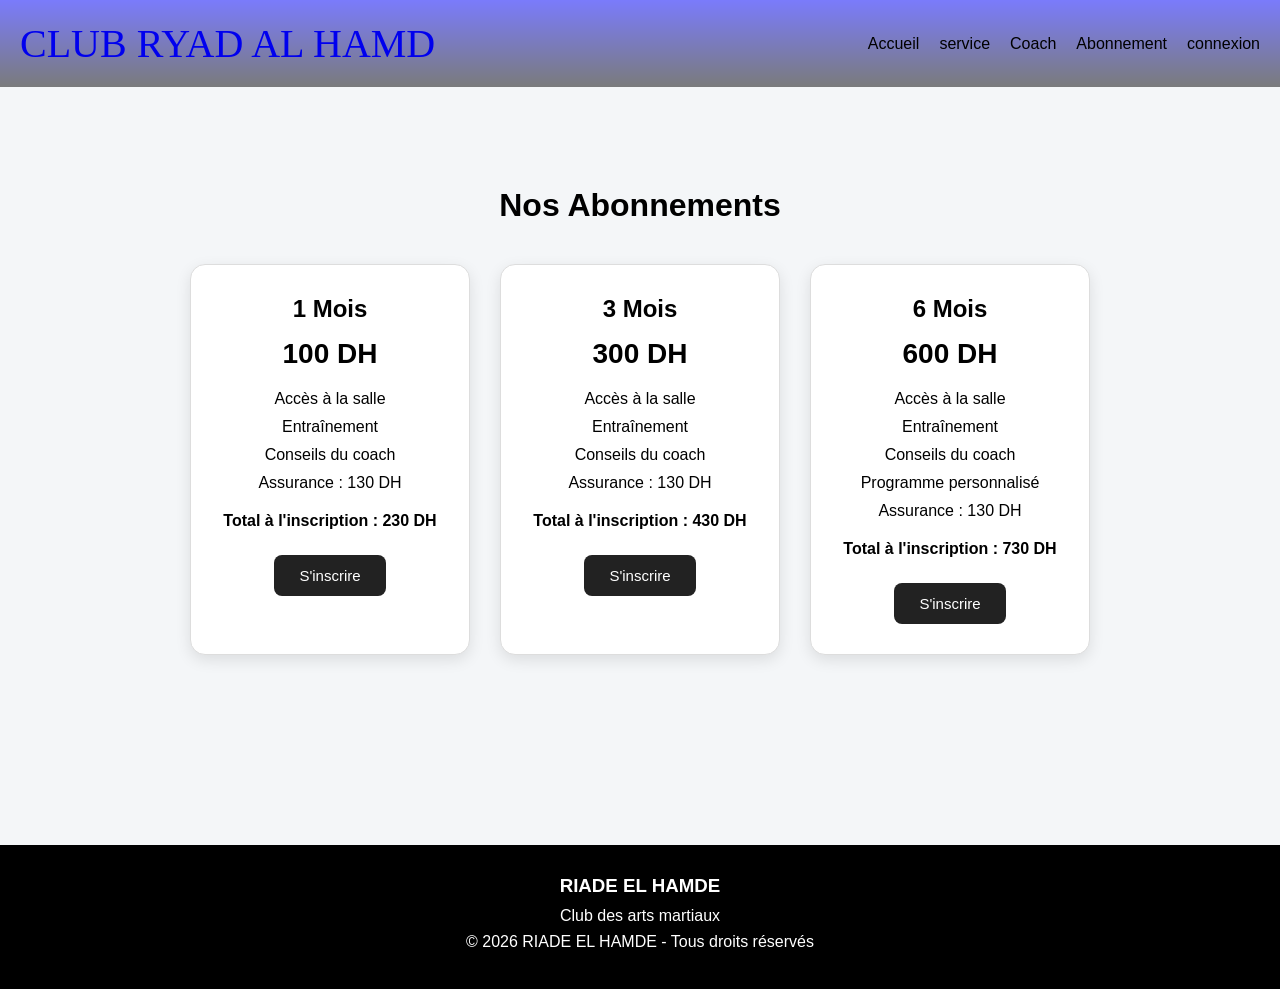
==== Abonnement.html @ a3c561f8 "v_3" ====
<!DOCTYPE html>
<html lang="en">
<head>
    <meta charset="UTF-8">
    <meta name="viewport" content="width=device-width, initial-scale=1.0">
    <title>Document</title>
    <link rel="stylesheet" href="css/style.css">
</head>
<body>
    <header>
        <p><a href="index.html"> CLUB RYAD AL HAMD</a></p>
        <nav>
            <a href="index.html">Accueil</a>
            <a href="sevicees.html">service</a>
            <a href="Coache.html">Coach</a>
            <a href="Abonnement.html">Abonnement</a>
            
            <a href="connexion.html">connexion</a>
        </nav>
    </header>
    <main>
        <section class="abonnements">

            <h2>Nos Abonnements</h2>

            <div class="abonnements-container">

                <div class="abonnement-card">
                    <h3>1 Mois</h3>
                    <p class="prix">100 DH</p>

                    <p>Accès à la salle</p>
                    <p>Entraînement</p>
                    <p>Conseils du coach</p>

                    <p>Assurance : 130 DH</p>
                    <strong>Total à l'inscription : 230 DH</strong>

                    <button onclick="window.location.href='inscription.php?abonnement=1%20Mois&prix=100'">
    S'inscrire
</button>
                </div>


                <div class="abonnement-card">
                    <h3>3 Mois</h3>
                    <p class="prix">300 DH</p>

                    <p>Accès à la salle</p>
                    <p>Entraînement</p>
                    <p>Conseils du coach</p>

                    <p>Assurance : 130 DH</p>
                    <strong>Total à l'inscription : 430 DH</strong>

                    <button onclick="window.location.href='inscription.php?abonnement=3%20Mois&prix=300'">
    S'inscrire
</button>
                </div>


                <div class="abonnement-card">
                    <h3>6 Mois</h3>
                    <p class="prix">600 DH</p>

                    <p>Accès à la salle</p>
                    <p>Entraînement</p>
                    <p>Conseils du coach</p>
                    <p>Programme personnalisé</p>

                    <p>Assurance : 130 DH</p>
                    <strong>Total à l'inscription : 730 DH</strong>

                    <button onclick="window.location.href='inscription.php?abonnement=6%20Mois&prix=600'">
    S'inscrire
</button>
                </div>

            </div>

        </section>
        
</button>

            </form>

        </section>
    </main>
    <footer>
        <h3>RIADE EL HAMDE</h3>

        <p>Club des arts martiaux</p>

        <p>© 2026 RIADE EL HAMDE - Tous droits réservés</p>
   </footer>
   <script src="js/script.js"></script>
</body>
</html>
---- css/style.css ----
* {
    margin: 0;
    padding: 0;
    box-sizing: border-box;
}

body {
    font-family: Arial, sans-serif;
}
header {
    padding: 20px;
    display: flex;
    justify-content: space-between;
    align-items: center;
    background-image: 
  linear-gradient(rgb(0 0 255 / 0.5), rgba(0, 0, 0, 0.5)),
  url('mage/kungfu.jpg');;
}
header p{
    font-size: 40px;
    font-family: 'Times New Roman', Times, serif;
}
header p a{
    text-decoration: none;
}
header p a:hover{
    color: blue;
}
nav {
    display: flex;
    gap: 20px;
}
nav a {
    text-decoration: none;
    color: black;
}
main {
    padding: 40px;
}
section {
    margin-bottom: 40px;
}
section img {
    width: 500px;
    height: 300px;
    object-fit: cover;
}
.hero-video {
    position: relative;
    width: 100%;
    height: 500px;
    overflow: hidden;
    border-radius: 20px;
}

.hero-video video {
    width: 100%;
    height: 100%;
    object-fit:none ;
}
video {
    width: 450px;
    height: 280px;
    object-fit: cover;
    display: block;
    margin: 30px auto;
    border-radius: 15px;
    box-shadow: 0 8px 20px rgba(0,0,0,0.25);
}
@media (max-width: 768px) {
    section img {
        width: 100%;
        height: auto;
    }
}
.hero{
    text-align: center;
    padding: 80px 20px;
    background-image: url("../images/salle1.jpeg");
    background-size: cover;
    background-position: center;
    min-height: 400px
}
.hero h2 {
    font-size: 40px;
    margin-bottom: 20px;
}
.hero p {
    font-size: 20px;
    margin-bottom: 30px;
}
.hero a {
    display: inline-block;
    padding: 12px 25px;
    text-decoration: none;
    border-radius: 8px;
    background-color: black;
    color: white;
    transition: 0.3s;
}
.hero a:hover {
    transform: scale(1.05);
    text-decoration: underline;
}
disciplines {
    text-align: center;
    padding: 50px 20px;
}

.disciplines h2 {
    font-size: 32px;
    margin-bottom: 30px;
}

.cards {
    display: flex;
    justify-content: center;
    gap: 20px;
    flex-wrap: wrap;
}

.card {
   
    width: 220px;
    padding: 25px;
    border: 1px solid #ddd;
    border-radius: 10px;
    transition: 0.3s;

    background-image: url("mage/kungfu.jpg");
    background-size: cover;   
    background-position: center;  
    background-repeat: no-repeat; 
}
.card:hover{
    transform: translateY(-10px);
    box-shadow: 0 10px 20px rgba(0,0,0,0.15);
}

.card h3 {
    margin-bottom: 15px;
}
footer {
    text-align: center;
    padding: 30px 20px;
    margin-top: 50px;
    background-color: black;
    color: white;
}

footer h3 {
    margin-bottom: 10px;
}

footer p {
    margin-bottom: 8px;
}
.services {
    padding: 60px 8%;
    text-align: center;
}

.services h2 {
    font-size: 32px;
    margin-bottom: 40px;
}

.services-container {
    display: flex;
    justify-content: center;
    gap: 20px;
    flex-wrap: wrap;
    align-items: stretch;
}

.service-card {
   background: white;
    width: 250px;
    padding: 25px;
    border: 1px solid #ccc;
    border-radius: 12px;
    box-shadow: 0 4px 10px rgba(0, 0, 0, 0.1);
}

.service-card h3 {
    margin-bottom: 15px;
}

.service-card p {
    line-height: 1.6;
}
.coachs {
    padding: 60px 8%;
    text-align: center;
}

.coachs h2 {
    font-size: 32px;
    margin-bottom: 40px;
}

.coachs-container {
    display: flex;
    justify-content: center;
    gap: 25px;
    flex-wrap: wrap;
}

.coach-card {
    width: 250px;
    padding: 25px;
    border: 1px solid #ccc;
    border-radius: 12px;
    box-shadow: 0 4px 10px rgba(0, 0, 0, 0.15);
    background: white;
}

.coach-card h3 {
    margin-bottom: 15px;
}

.coach-card p {
    line-height: 1.6;
}
.coach-card img {
    width: 120px;
    height: 120px;
    object-fit: cover;
    border-radius: 50%;
    margin-bottom: 15px;
    border: 3px solid #ddd;
}

.coach-card:hover img {
    transform: scale(1.08);
    transition: 0.3s;
}

.coach-card strong {
    display: block;
    margin-top: 15px;
}

@media (max-width: 768px) {
    .coachs-container {
        flex-direction: column;
        align-items: center;
    }

    .coach-card {
        width: 85%;
    }
}
.coach-card button {
    margin-top: 20px;
    padding: 10px 20px;
    border: none;
    border-radius: 8px;
    background: #222;
    color: white;
    cursor: pointer;
    font-size: 15px;
}

.coach-card button:hover {
    background: #555;
}
.modal {
    display: none;
    position: fixed;
    z-index: 1000;
    left: 0;
    top: 0;
    width: 100%;
    height: 100%;
    background: rgba(0, 0, 0, 0.6);

    justify-content: center;
    align-items: center;
}

.modal-content {
    background: white;
    width: 400px;
    max-width: 90%;
    padding: 30px;
    border-radius: 15px;
    text-align: center;
    position: relative;
}

.close {
    position: absolute;
    right: 20px;
    top: 10px;
    font-size: 30px;
    cursor: pointer;
}

.modal-content h2 {
    margin-bottom: 20px;
}

.modal-content p {
    margin-bottom: 15px;
    line-height: 1.6;
}

.modal-content button {
    padding: 10px 25px;
    border: none;
    border-radius: 8px;
    background: black;
    color: white;
    cursor: pointer;
}
.abonnements {
    padding: 60px 8%;
    text-align: center;
}

.abonnements h2 {
    font-size: 32px;
    margin-bottom: 40px;
}

.abonnements-container {
    display: flex;
    justify-content: center;
    align-items: stretch;
    gap: 30px;
    flex-wrap: wrap;
}

.abonnement-card {
    width: 280px;
    padding: 30px 20px;
    border: 1px solid #ddd;
    border-radius: 15px;
    background: white;
    box-shadow: 0 5px 15px rgba(0,0,0,0.1);
    transition: 0.3s;
}

.abonnement-card:hover {
    transform: translateY(-8px);
    box-shadow: 0 10px 25px rgba(0,0,0,0.15);
}

.abonnement-card h3 {
    font-size: 24px;
    margin-bottom: 15px;
}

.abonnement-card .prix {
    font-size: 28px;
    font-weight: bold;
    margin-bottom: 20px;
}

.abonnement-card p {
    margin: 10px 0;
}

.abonnement-card strong {
    display: block;
    margin-top: 20px;
}

.abonnement-card button {
    margin-top: 25px;
    padding: 12px 25px;
    border: none;
    border-radius: 8px;
    background: #222;
    color: white;
    cursor: pointer;
    font-size: 15px;
}

.abonnement-card button:hover {
    background: #555;
}

@media (max-width: 768px) {

    .abonnements-container {
        flex-direction: column;
        align-items: center;
    }

    .abonnement-card {
        width: 85%;
    }
}
inscription {
    padding: 60px 8%;
    text-align: center;
}

.inscription h2 {
    font-size: 32px;
    margin-bottom: 30px;
}

.inscription form {
    width: 450px;
    max-width: 90%;
    margin: auto;
    padding: 30px;
    border: 1px solid #ddd;
    border-radius: 15px;
    box-shadow: 0 5px 15px rgba(0,0,0,0.1);
    text-align: left;
}

.inscription label {
    display: block;
    margin-top: 15px;
    margin-bottom: 5px;
    font-weight: bold;
}

.inscription input {
    width: 100%;
    padding: 12px;
    border: 1px solid #ccc;
    border-radius: 8px;
}

.inscription button {
    width: 100%;
    margin-top: 25px;
    padding: 12px;
    border: none;
    border-radius: 8px;
    background: #222;
    color: white;
    cursor: pointer;
}

.inscription button:hover {
    background: #555;
}
connexion {
    padding: 70px 20px;
    text-align: center;
}

.connexion h2 {
    font-size: 32px;
    margin-bottom: 30px;
}

.connexion form {
    width: 400px;
    max-width: 90%;
    margin: auto;
    padding: 30px;
    border: 1px solid #ddd;
    border-radius: 15px;
    background: white;
    box-shadow: 0 5px 15px rgba(0,0,0,0.1);
    text-align: left;
}

.connexion label {
    display: block;
    margin-bottom: 7px;
    margin-top: 15px;
    font-weight: bold;
}

.connexion input {
    width: 100%;
    padding: 12px;
    border: 1px solid #ccc;
    border-radius: 8px;
    font-size: 15px;
}

.connexion button {
    width: 100%;
    margin-top: 25px;
    padding: 12px;
    border: none;
    border-radius: 8px;
    background: #222;
    color: white;
    cursor: pointer;
    font-size: 16px;
}

.connexion button:hover {
    background: #555;
}

#messageConnexion {
    margin-top: 20px;
    font-weight: bold;
}
.inscription-container {
    width: 90%;
    max-width: 500px;
    margin: 60px auto;
    padding: 30px;
    background: white;
    border-radius: 15px;
    box-shadow: 0 5px 20px rgba(0,0,0,0.15);
    text-align: center;
}

.inscription-container h1 {
    color: green;
    margin-bottom: 25px;
}

.inscription-info {
    text-align: left;
    margin: 20px 0;
}

.inscription-info p {
    padding: 10px;
    border-bottom: 1px solid #ddd;
}

.inscription-container .btn {
    display: inline-block;
    padding: 12px 25px;
    background: #111;
    color: white;
    text-decoration: none;
    border-radius: 8px;
    margin-top: 15px;
}

.inscription-container .btn:hover {
    background: #333;
}
.vedio{
   height: 20%;
    width: 40%;
}
body {
    margin: 0;
    font-family: Arial, sans-serif;
    background: #f4f6f8;
}

.inscription-container {
    width: 90%;
    max-width: 550px;
    margin: 50px auto;
    background: white;
    padding: 35px;
    border-radius: 15px;
    box-shadow: 0 8px 25px rgba(0,0,0,0.15);
}

.inscription-container h1 {
    text-align: center;
    margin-bottom: 30px;
    color: #222;
}

.inscription-container label {
    display: block;
    margin-bottom: 8px;
    font-weight: bold;
    color: #333;
}

.inscription-container input {
    width: 100%;
    padding: 13px;
    margin-bottom: 20px;
    border: 1px solid #ddd;
    border-radius: 8px;
    box-sizing: border-box;
    font-size: 15px;
}

.inscription-container input:focus {
    outline: none;
    border-color: #555;
}

.inscription-info {
    margin: 20px 0;
    padding: 15px;
    background: #f7f7f7;
    border-radius: 10px;
}

.inscription-info p {
    margin: 10px 0;
}

.inscription-container button {
    width: 100%;
    padding: 14px;
    border: none;
    border-radius: 8px;
    background: #222;
    color: white;
    font-size: 16px;
    cursor: pointer;
}

.inscription-container button:hover {
    background: #444;
}

/* Téléphone */
@media (max-width: 600px) {

    .inscription-container {
        width: 85%;
        padding: 25px;
        margin: 30px auto;
    }

    .inscription-container h1 {
        font-size: 25px;
    }
}
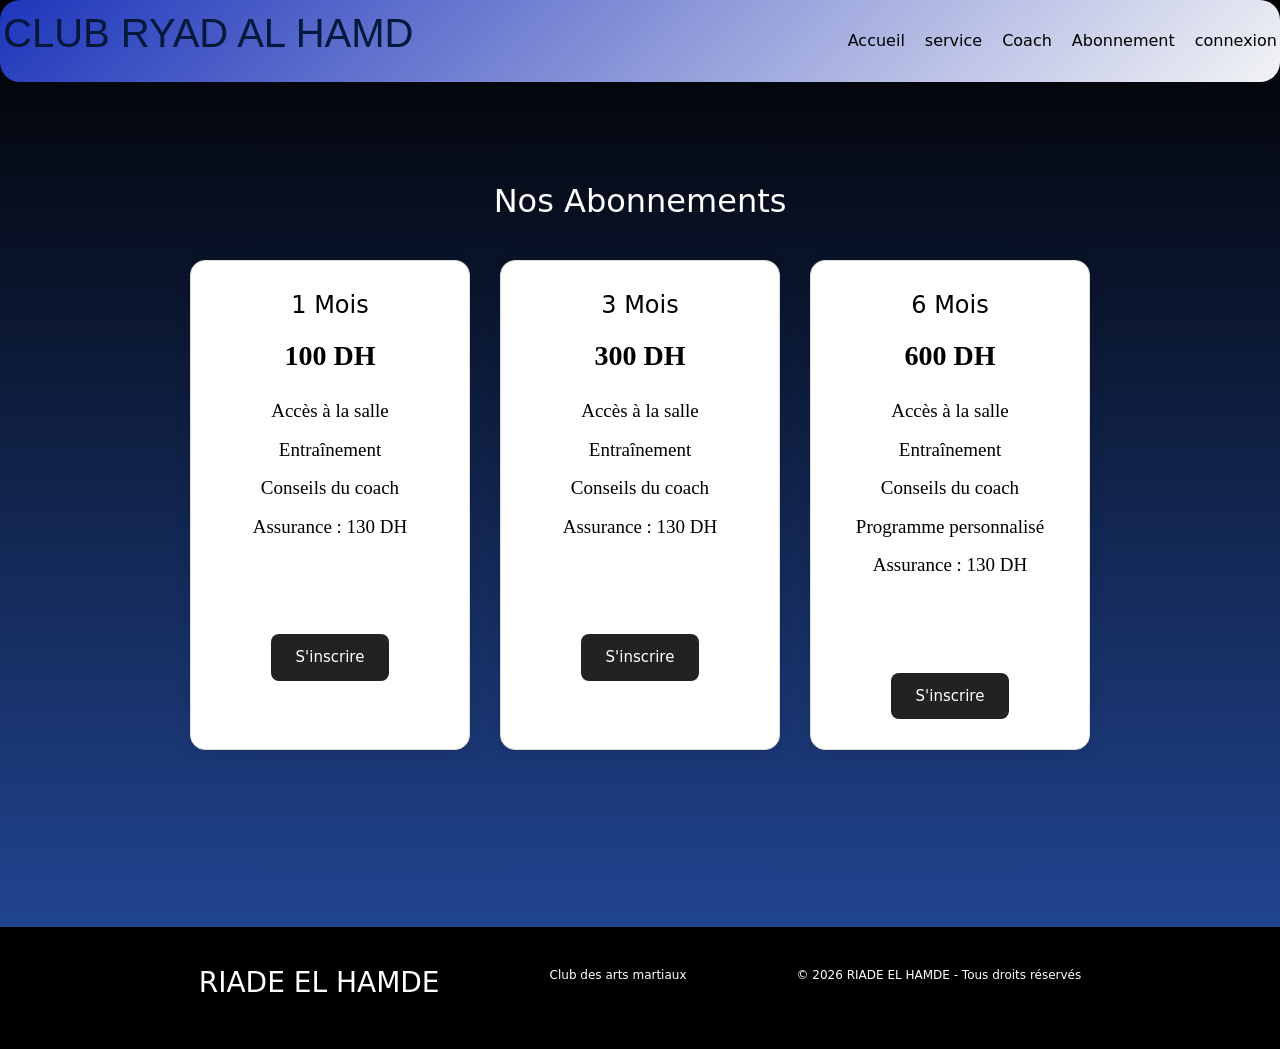
==== commit 8910398f: "v_5" ====
--- a/Abonnement.html
+++ b/Abonnement.html
@@ -5,6 +5,8 @@
     <meta name="viewport" content="width=device-width, initial-scale=1.0">
     <title>Document</title>
     <link rel="stylesheet" href="css/style.css">
+        <link href="https://cdn.jsdelivr.net/npm/bootstrap@5.3.8/dist/css/bootstrap.min.css" rel="stylesheet" integrity="sha384-sRIl4kxILFvY47J16cr9ZwB07vP4J8+LH7qKQnuqkuIAvNWLzeN8tE5YBujZqJLB" crossorigin="anonymous">
+
 </head>
 <body>
     <header>
@@ -94,5 +96,6 @@
         <p>© 2026 RIADE EL HAMDE - Tous droits réservés</p>
    </footer>
    <script src="js/script.js"></script>
+   <script src="https://cdn.jsdelivr.net/npm/bootstrap@5.3.8/dist/js/bootstrap.bundle.min.js" integrity="sha384-FKyoEForCGlyvwx9Hj09JcYn3nv7wiPVlz7YYwJrWVcXK/BmnVDxM+D2scQbITxI" crossorigin="anonymous"></script>
 </body>
 </html>
--- a/css/style.css
+++ b/css/style.css
@@ -6,25 +6,28 @@
 
 body {
     font-family: Arial, sans-serif;
+    background-image: linear-gradient(to bottom,#000000 0%, #254da3 100%), url();
+    
 }
 header {
-    padding: 20px;
+    padding: 3px;
     display: flex;
     justify-content: space-between;
     align-items: center;
-    background-image: 
-  linear-gradient(rgb(0 0 255 / 0.5), rgba(0, 0, 0, 0.5)),
-  url('mage/kungfu.jpg');;
+    border-radius: 20px;
+    background: linear-gradient(135deg, #1e36bb, #f2f3f5);
 }
 header p{
     font-size: 40px;
-    font-family: 'Times New Roman', Times, serif;
+    font-family:'Trebuchet MS', 'Lucida Sans Unicode', 'Lucida Grande', 'Lucida Sans', Arial, sans-serif;
 }
 header p a{
     text-decoration: none;
+    color: #03183b;
 }
 header p a:hover{
-    color: blue;
+    color: rgb(0, 0, 0);
+    
 }
 nav {
     display: flex;
@@ -33,12 +36,22 @@
 nav a {
     text-decoration: none;
     color: black;
+    transition: 0.3s;
+    
+}
+nav a:hover {
+    transform: scale(1.05);
+    text-decoration: underline;
+    background-color: rgba(201, 214, 14, 0.534);
+    border-top-left-radius: 12px;
+    border-top-right-radius: 12px;
 }
 main {
     padding: 40px;
 }
 section {
     margin-bottom: 40px;
+    color: white;
 }
 section img {
     width: 500px;
@@ -56,7 +69,7 @@
 .hero-video video {
     width: 100%;
     height: 100%;
-    object-fit:none ;
+    object-fit:none;
 }
 video {
     width: 450px;
@@ -76,7 +89,7 @@
 .hero{
     text-align: center;
     padding: 80px 20px;
-    background-image: url("../images/salle1.jpeg");
+    background-image: url("");
     background-size: cover;
     background-position: center;
     min-height: 400px
@@ -84,10 +97,13 @@
 .hero h2 {
     font-size: 40px;
     margin-bottom: 20px;
+    color: white;
+    font-family: 'Lucida Sans', 'Lucida Sans Regular', 'Lucida Grande', 'Lucida Sans Unicode', Geneva, Verdana, sans-serif;
 }
 .hero p {
     font-size: 20px;
     margin-bottom: 30px;
+    color: white;
 }
 .hero a {
     display: inline-block;
@@ -102,7 +118,7 @@
     transform: scale(1.05);
     text-decoration: underline;
 }
-disciplines {
+.disciplines {
     text-align: center;
     padding: 50px 20px;
 }
@@ -110,6 +126,7 @@
 .disciplines h2 {
     font-size: 32px;
     margin-bottom: 30px;
+    color: white;
 }
 
 .cards {
@@ -117,35 +134,119 @@
     justify-content: center;
     gap: 20px;
     flex-wrap: wrap;
+    background-color: black;
+    border-bottom-right-radius: 15px;
+    border-top-right-radius: 15px;
+    border: 1px solid black;
+    background: linear-gradient(135deg,#0a23af,#03183b);
+
 }
 
 .card {
    
     width: 220px;
-    padding: 25px;
+    padding: 15px;
     border: 1px solid #ddd;
     border-radius: 10px;
     transition: 0.3s;
 
-    background-image: url("mage/kungfu.jpg");
+    background-image: url();
     background-size: cover;   
     background-position: center;  
     background-repeat: no-repeat; 
+    animation: entrerCard 1.5s ease-out,
+               mouvement 3s ease-in-out 1.5s infinite;
+}
+@keyframes entrezCard {
+    from {
+        opacity: 0;
+        transform: translateX(-100px);
+    }
+    to {
+        opacity: 1;
+        transform: translateX(0);
+    }
 }
 .card:hover{
-    transform: translateY(-10px);
-    box-shadow: 0 10px 20px rgba(0,0,0,0.15);
+    transform:matrix3d(13px);
+    box-shadow: 0 10px 20px rgba(148, 5, 5, 0.5);
+    background:linear-gradient(to bottom,#03183b,#48858a);
+    transform: scale(1.04);
 }
 
 .card h3 {
     margin-bottom: 15px;
+    color: rgb(0, 0, 0);
+}
+section img {
+    width: 40%;
+    max-width: 600px;
+    height: 400px;
+    object-fit: cover;
+    border-radius: 15px;
+    transition: transform 0.4s ease;
+}
+
+/* الصورة الأولى تدخل من اليسار */
+section img:nth-of-type(1) {
+    animation: entrerGauche 1.5s ease-out,
+               mouvement 3s ease-in-out 1.5s infinite;
+}
+
+/* الصورة الثانية تدخل من اليمين */
+section img:nth-of-type(2) {
+    animation: entrerDroite 1.5s ease-out,
+               mouvement 3s ease-in-out 1.5s infinite;
+}
+
+/* الدخول من اليسار */
+@keyframes entrerGauche {
+    from {
+        opacity: 0;
+        transform: translateX(-100px);
+    }
+    to {
+        opacity: 1;
+        transform: translateX(0);
+    }
+}
+
+/* الدخول من اليمين */
+@keyframes entrerDroite {
+    from {
+        opacity: 0;
+        transform: translateX(100px);
+    }
+    to {
+        opacity: 1;
+        transform: translateX(0);
+    }
+}
+
+/* حركة مستمرة وخفيفة */
+@keyframes mouvement {
+    0%, 100% {
+        transform: translateY(0);
+    }
+    50% {
+        transform: translateY(-10px);
+    }
+}
+
+/* تكبير بسيط عند مرور الفأرة */
+section img:hover {
+    transform: scale(1.04);
 }
 footer {
     text-align: center;
-    padding: 30px 20px;
-    margin-top: 50px;
+    padding: 39px 20px;
+    margin-top: 37px;
     background-color: black;
     color: white;
+    display: flex;
+    justify-content: center;
+    gap: 110px;
+    font-size: 12px;
 }
 
 footer h3 {
@@ -153,7 +254,7 @@
 }
 
 footer p {
-    margin-bottom: 8px;
+    padding: auto;
 }
 .services {
     padding: 60px 8%;
@@ -184,10 +285,12 @@
 
 .service-card h3 {
     margin-bottom: 15px;
+    color: black;
 }
 
 .service-card p {
     line-height: 1.6;
+    color: black;
 }
 .coachs {
     padding: 60px 8%;
@@ -217,10 +320,12 @@
 
 .coach-card h3 {
     margin-bottom: 15px;
+    color: #000000;
 }
 
 .coach-card p {
     line-height: 1.6;
+    color: #000000;
 }
 .coach-card img {
     width: 120px;
@@ -350,16 +455,21 @@
 .abonnement-card h3 {
     font-size: 24px;
     margin-bottom: 15px;
+    color: #000000;
 }
 
 .abonnement-card .prix {
     font-size: 28px;
     font-weight: bold;
     margin-bottom: 20px;
+    color: #000000;
 }
 
 .abonnement-card p {
     margin: 10px 0;
+    color: #000000;
+    font-size: 19px;
+    font-family: 'Lucida Sans', 'Lucida Sans Regular', 'Lucida Grande', 'Lucida Sans Unicode', Geneva, Verdana, sans-serifj;
 }
 
 .abonnement-card strong {
@@ -393,7 +503,7 @@
         width: 85%;
     }
 }
-inscription {
+.inscription {
     padding: 60px 8%;
     text-align: center;
 }
@@ -545,7 +655,6 @@
 body {
     margin: 0;
     font-family: Arial, sans-serif;
-    background: #f4f6f8;
 }
 
 .inscription-container {
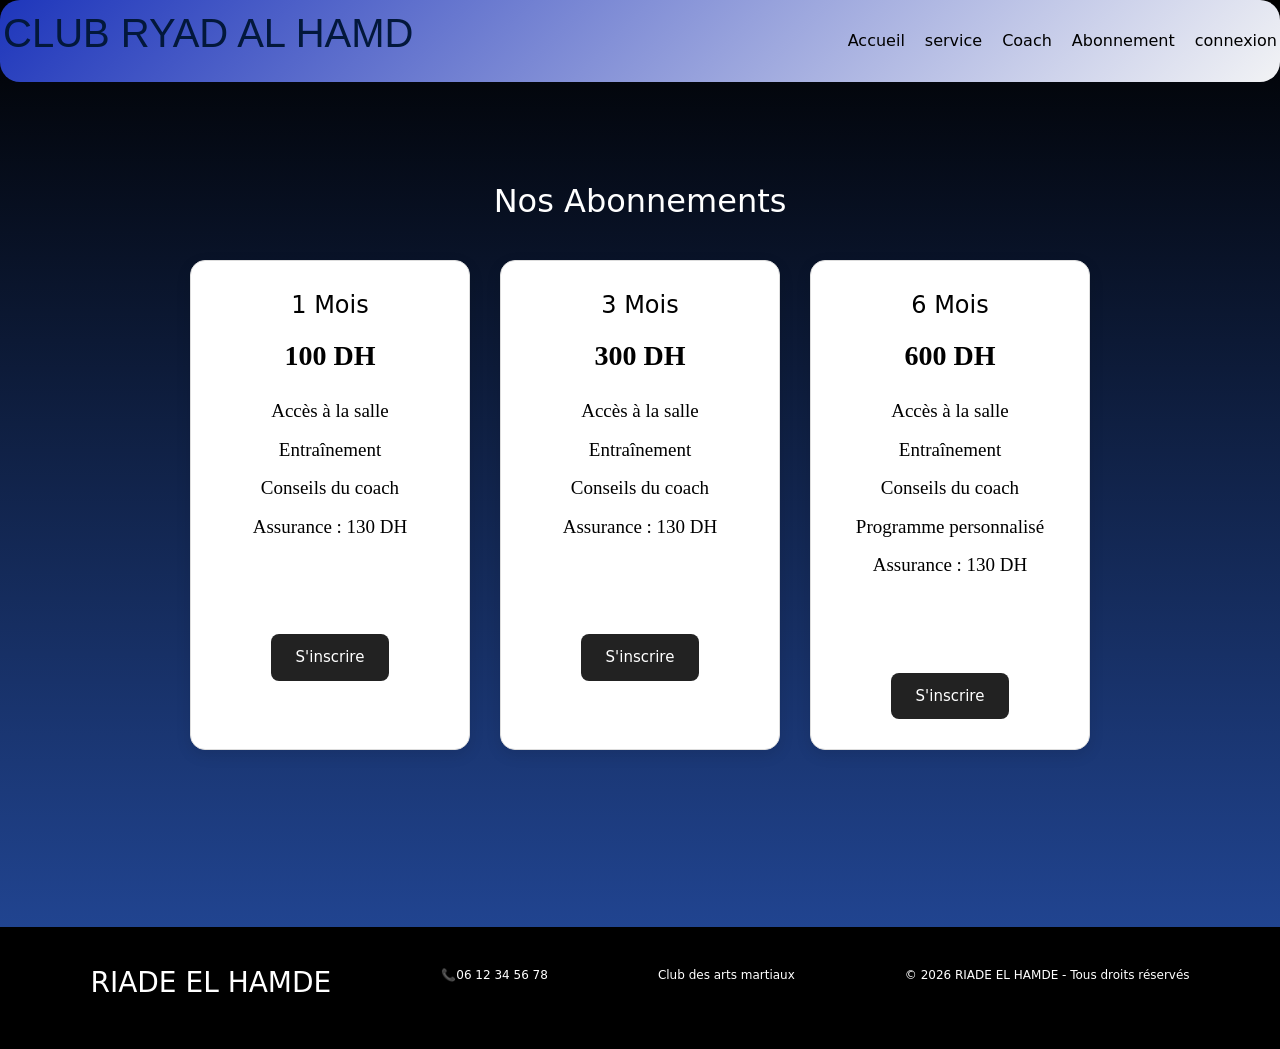
==== commit 5c12d3eb: "v_6" ====
--- a/Abonnement.html
+++ b/Abonnement.html
@@ -90,6 +90,7 @@
     </main>
     <footer>
         <h3>RIADE EL HAMDE</h3>
+        <p><span>📞06 12 34 56 78</span></p>
 
         <p>Club des arts martiaux</p>
 
--- a/css/style.css
+++ b/css/style.css
@@ -1,7 +1,6 @@
 * {
     margin: 0;
     padding: 0;
-    box-sizing: border-box;
 }
 
 body {
@@ -139,6 +138,8 @@
     border-top-right-radius: 15px;
     border: 1px solid black;
     background: linear-gradient(135deg,#0a23af,#03183b);
+    box-shadow: 0px 10px 40px -5px rgb(224, 240, 0);
+    border-radius: 12px;
 
 }
 
@@ -184,7 +185,7 @@
     height: 400px;
     object-fit: cover;
     border-radius: 15px;
-    transition: transform 0.4s ease;
+    transition: transform 1s ease;
 }
 
 /* الصورة الأولى تدخل من اليسار */
@@ -269,7 +270,7 @@
 .services-container {
     display: flex;
     justify-content: center;
-    gap: 20px;
+    gap: 25px;
     flex-wrap: wrap;
     align-items: stretch;
 }
